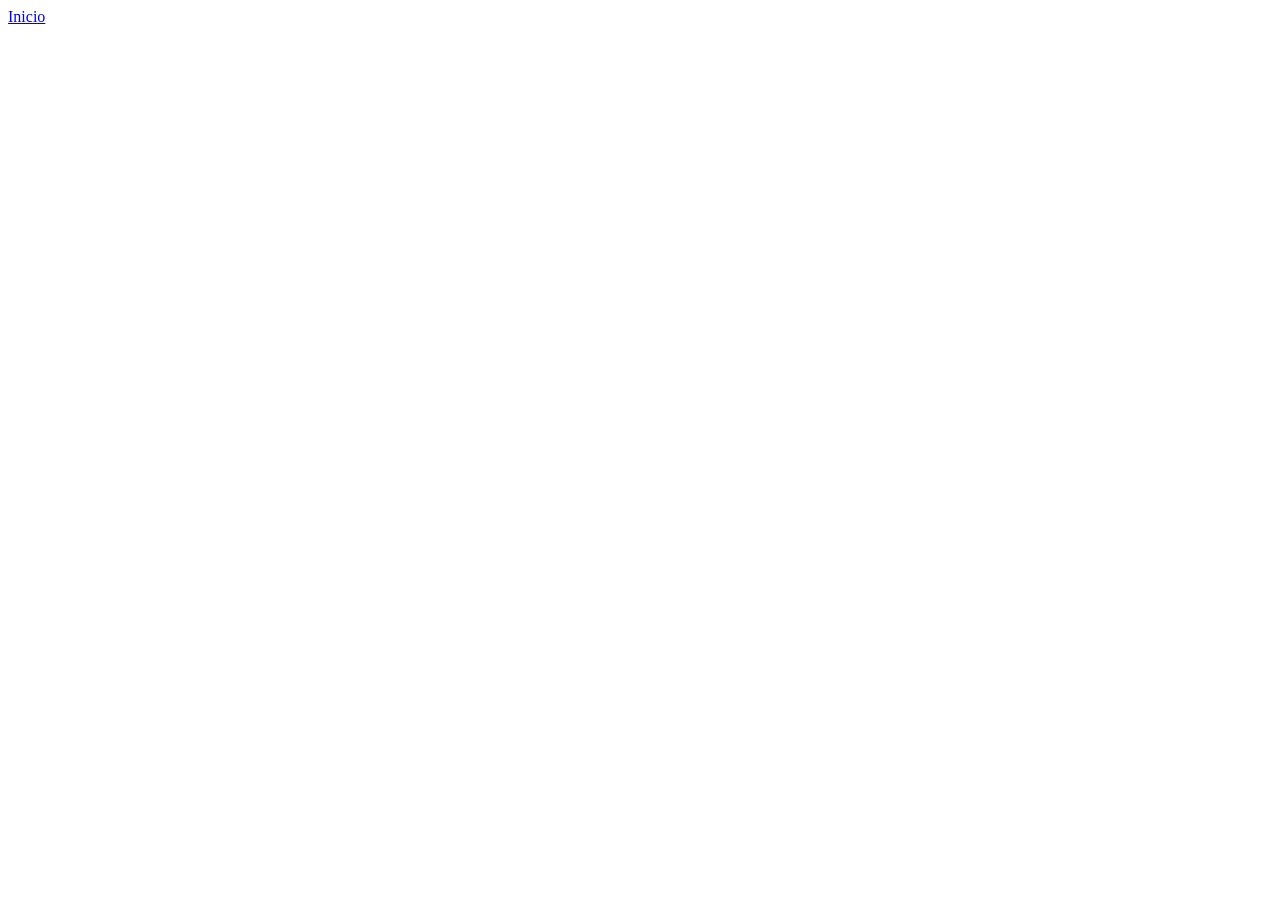
==== PAGES/cadastro.html @ c4c1cbee "Estrutura HTML e navegação" ====
<!DOCTYPE html>
<html lang="Pt-br">
<head>
    <meta charset="UTF-8">
    <meta name="viewport" content="width=device-width, initial-scale=1.0">
    <title>Comunidade</title>
</head>
<body>
    <nav class="menu-navegacao">
        <a href="../index.html" class="link-menu">Inicio</a>
    </nav>
</body>
</html>
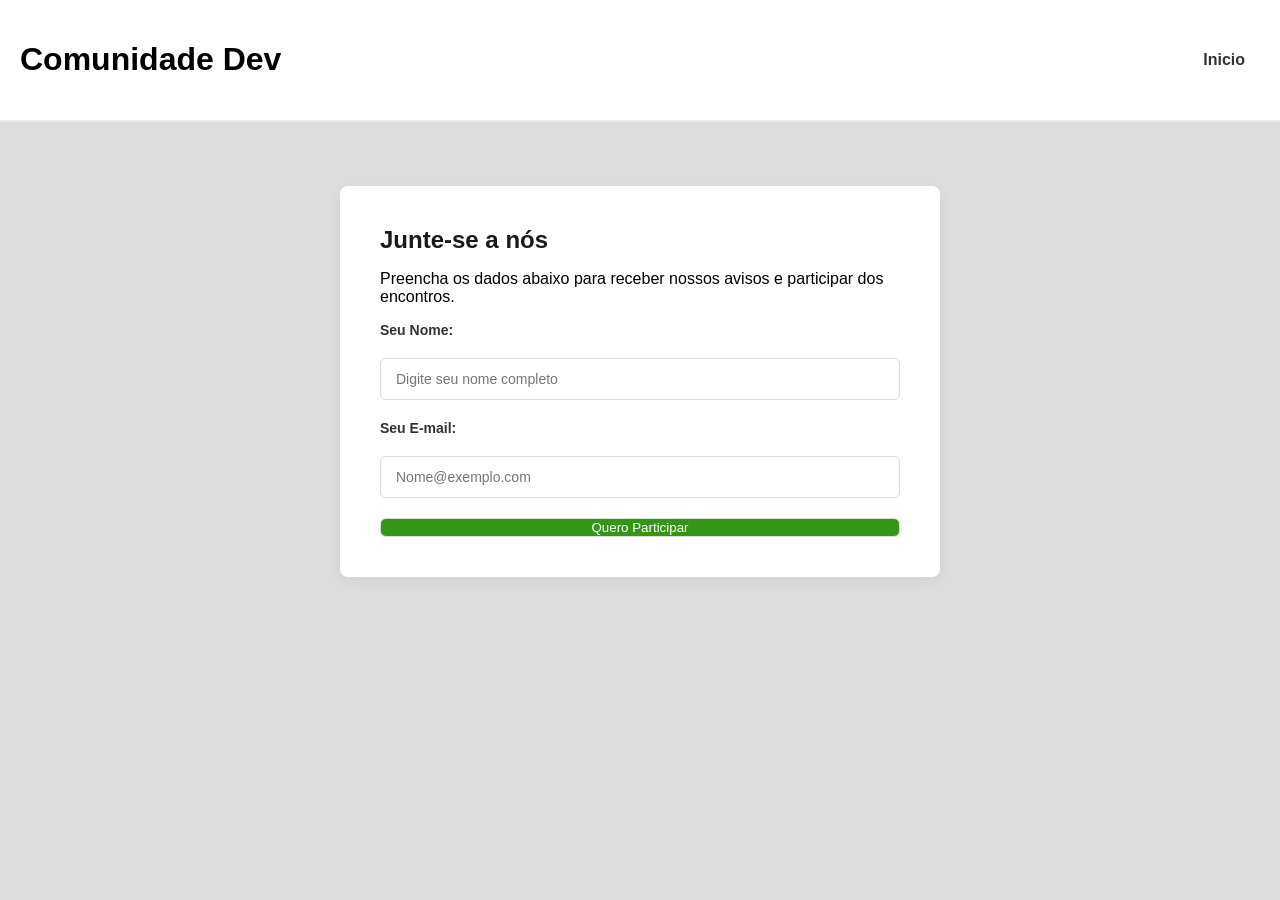
==== commit db08eebf: "Visual pronto" ====
--- a/PAGES/cadastro.html
+++ b/PAGES/cadastro.html
@@ -1,13 +1,35 @@
 <!DOCTYPE html>
 <html lang="Pt-br">
+
 <head>
     <meta charset="UTF-8">
     <meta name="viewport" content="width=device-width, initial-scale=1.0">
     <title>Comunidade</title>
+    <link rel="stylesheet" href="../CSS/cadastro.css">
 </head>
+
 <body>
-    <nav class="menu-navegacao">
-        <a href="../index.html" class="link-menu">Inicio</a>
-    </nav>
+    <header class="cabecalho-principal">
+        <h1 class="titulo-site">Comunidade Dev</h1>
+        <nav class="menu-navegacao">
+            <a href="../index.html" class="link-menu">Inicio</a>
+        </nav>
+    </header>
+
+    <main class="conteudo-principal">
+        <h2 class="subtitulo">Junte-se a nós</h2>
+        <p class="subtext">Preencha os dados abaixo para receber nossos avisos e participar dos encontros.</p>
+
+        <form class="formulario-cadastro">
+            <label for="nome" class="rotulo-campo">Seu Nome:</label>
+            <input type="text" id="nome" class="campo-entrada" placeholder="Digite seu nome completo">
+
+            <label for="email" class="rotulo-campo">Seu E-mail:</label>
+            <input type="email" id="email" class="campo-entrada" placeholder="Nome@exemplo.com">
+
+            <button type="submit" class="botao-enviar">Quero Participar</button>
+        </form>
+    </main>
 </body>
+
 </html>
--- a/CSS/cadastro.css
+++ b/CSS/cadastro.css
@@ -0,0 +1,90 @@
+.texto-comum,
+.titulo-site,
+.subtitulo {
+  font-family: "Segoe UI", Tahoma, Geneva, Verdana, sans-serif;
+}
+
+body {
+  width: 100%;
+  background-color: #dddddd;
+  display: flex;
+  flex-direction: column;
+  gap: 50%;
+  min-height: 100vh;
+  margin: 0;
+}
+
+.cabecalho-principal {
+  display: flex;
+  justify-content: space-between;
+  align-items: center;
+  background-color: #ffffff;
+  padding: 20px;
+  border-bottom: 2px solid #e9ecef;
+  font-family: "Segoe UI", Tahoma, Geneva, Verdana, sans-serif;
+}
+
+.conteudo-principal {
+  font-family: "Segoe UI", Tahoma, Geneva, Verdana, sans-serif;
+  background-color: #ffffff;
+  width: 90%;
+  max-width: 600px;
+  padding: 40px;
+  border-radius: 8px;
+  box-shadow: 0 4px 15px rgba(0, 0, 0, 0.05);
+  box-sizing: border-box;
+  margin: 5% auto;
+}
+
+.formulario-cadastro {
+  display: flex;
+  justify-content: center;
+  flex-direction: column;
+  gap: 20px;
+}
+
+.link-menu {
+  text-decoration: none;
+  color: #333;
+  font-weight: bold;
+  padding: 10px 15px;
+  border-radius: 5px;
+}
+
+.subtitulo {
+  font-size: 24px;
+  font-weight: 700;
+  color: #1a1a1a;
+  margin-top: 0;
+  margin-bottom: 15px;
+}
+
+.rotulo-campo {
+  font-size: 14px;
+  font-weight: 600;
+  color: #333;
+}
+
+.campo-entrada {
+  font-family: "Segoe UI", Tahoma, Geneva, Verdana, sans-serif;
+  font-size: 14px;
+  color: #1a1a1a;
+  padding: 12px 15px;
+  border-radius: 6px;
+  border: 1px solid #ddd;
+  background-color: #fff;
+  box-sizing: border-box;
+  transition:
+    border-color 0.2s ease,
+    box-shadow 0.2s ease;
+}
+
+.botao-enviar {
+  cursor: pointer;
+  font-family: "Segoe UI", Tahoma, Geneva, Verdana, sans-serif;
+  color: white;
+  border-radius: 6px;
+  border: 1px solid #ddd;
+  background-color: #339615;
+  box-sizing: border-box;
+}
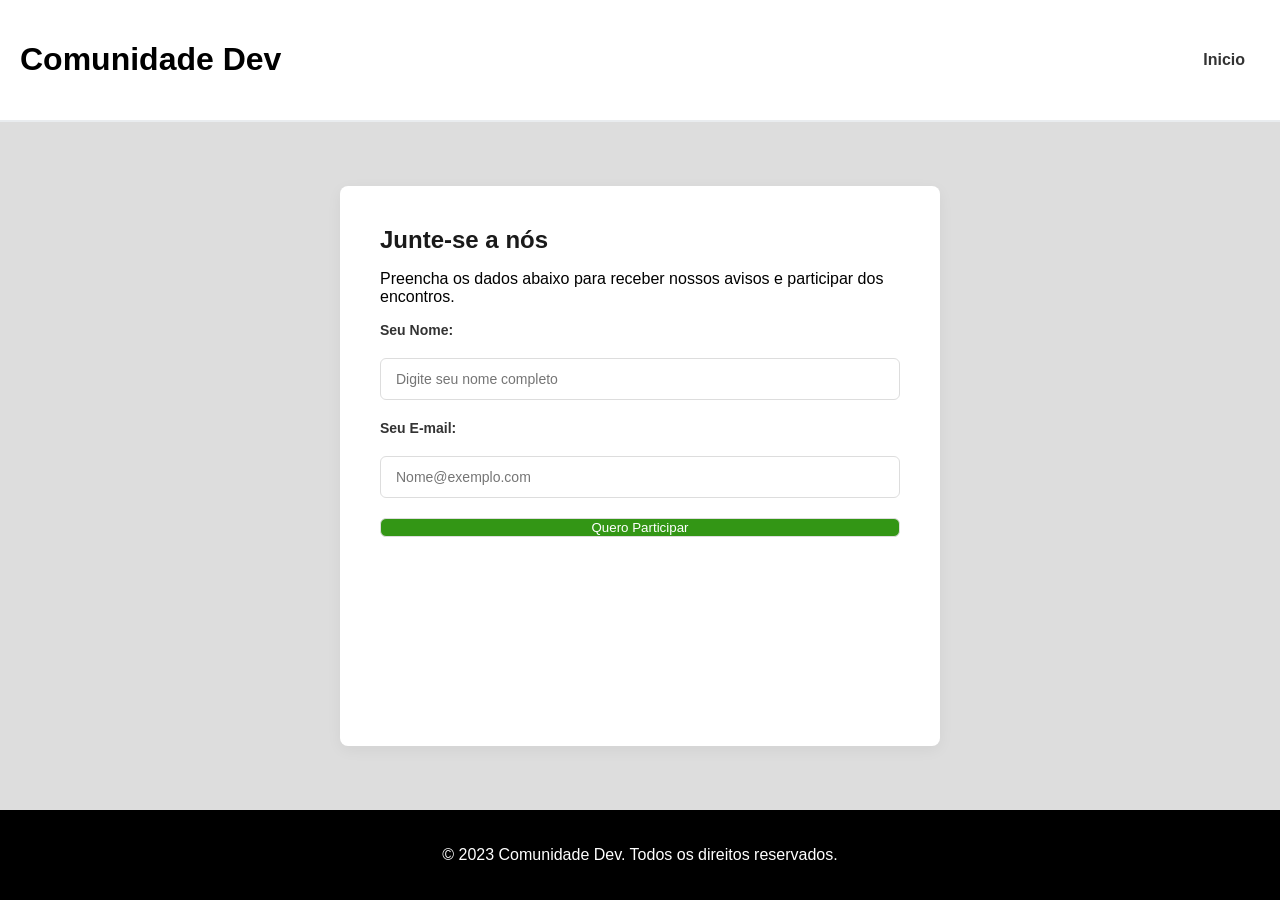
==== commit 56e978ca: "alterações css" ====
--- a/PAGES/cadastro.html
+++ b/PAGES/cadastro.html
@@ -1,35 +1,52 @@
-<!DOCTYPE html>
+<!doctype html>
 <html lang="Pt-br">
+  <head>
+    <meta charset="UTF-8" />
+    <meta name="viewport" content="width=device-width, initial-scale=1.0" />
+    <title>Comunidade</title>
+    <link rel="stylesheet" href="../CSS/cadastro.css" />
+  </head>
 
-<head>
-    <meta charset="UTF-8">
-    <meta name="viewport" content="width=device-width, initial-scale=1.0">
-    <title>Comunidade</title>
-    <link rel="stylesheet" href="../CSS/cadastro.css">
-</head>
-
-<body>
+  <body>
     <header class="cabecalho-principal">
-        <h1 class="titulo-site">Comunidade Dev</h1>
-        <nav class="menu-navegacao">
-            <a href="../index.html" class="link-menu">Inicio</a>
-        </nav>
+      <h1 class="titulo-site">Comunidade Dev</h1>
+      <nav class="menu-navegacao">
+        <a href="../index.html" class="link-menu">Inicio</a>
+      </nav>
     </header>
 
     <main class="conteudo-principal">
-        <h2 class="subtitulo">Junte-se a nós</h2>
-        <p class="subtext">Preencha os dados abaixo para receber nossos avisos e participar dos encontros.</p>
+      <h2 class="subtitulo">Junte-se a nós</h2>
+      <p class="subtext">
+        Preencha os dados abaixo para receber nossos avisos e participar dos
+        encontros.
+      </p>
 
-        <form class="formulario-cadastro">
-            <label for="nome" class="rotulo-campo">Seu Nome:</label>
-            <input type="text" id="nome" class="campo-entrada" placeholder="Digite seu nome completo">
+      <form class="formulario-cadastro">
+        <label for="nome" class="rotulo-campo">Seu Nome:</label>
+        <input
+          type="text"
+          id="nome"
+          class="campo-entrada"
+          placeholder="Digite seu nome completo"
+        />
 
-            <label for="email" class="rotulo-campo">Seu E-mail:</label>
-            <input type="email" id="email" class="campo-entrada" placeholder="Nome@exemplo.com">
+        <label for="email" class="rotulo-campo">Seu E-mail:</label>
+        <input
+          type="email"
+          id="email"
+          class="campo-entrada"
+          placeholder="Nome@exemplo.com"
+        />
 
-            <button type="submit" class="botao-enviar">Quero Participar</button>
-        </form>
+        <button type="submit" class="botao-enviar">Quero Participar</button>
+      </form>
     </main>
-</body>
 
-</html>+    <footer class="rodape-site">
+      <p class="texto-rodape">
+        © 2023 Comunidade Dev. Todos os direitos reservados.
+      </p>
+    </footer>
+  </body>
+</html>
--- a/CSS/cadastro.css
+++ b/CSS/cadastro.css
@@ -34,6 +34,9 @@
   box-shadow: 0 4px 15px rgba(0, 0, 0, 0.05);
   box-sizing: border-box;
   margin: 5% auto;
+  height: 10%;
+  flex: auto;
+  align-items:center ;
 }
 
 .formulario-cadastro {
@@ -88,3 +91,13 @@
   background-color: #339615;
   box-sizing: border-box;
 }
+  
+.rodape-site {
+  background-color: #000000;
+  color: #ffffff;
+  font-family: "Segoe UI", Tahoma, Geneva, Verdana, sans-serif;
+  padding: 20px;
+  margin-top: 20px;
+  text-align: center;
+  margin: 0%;
+}
